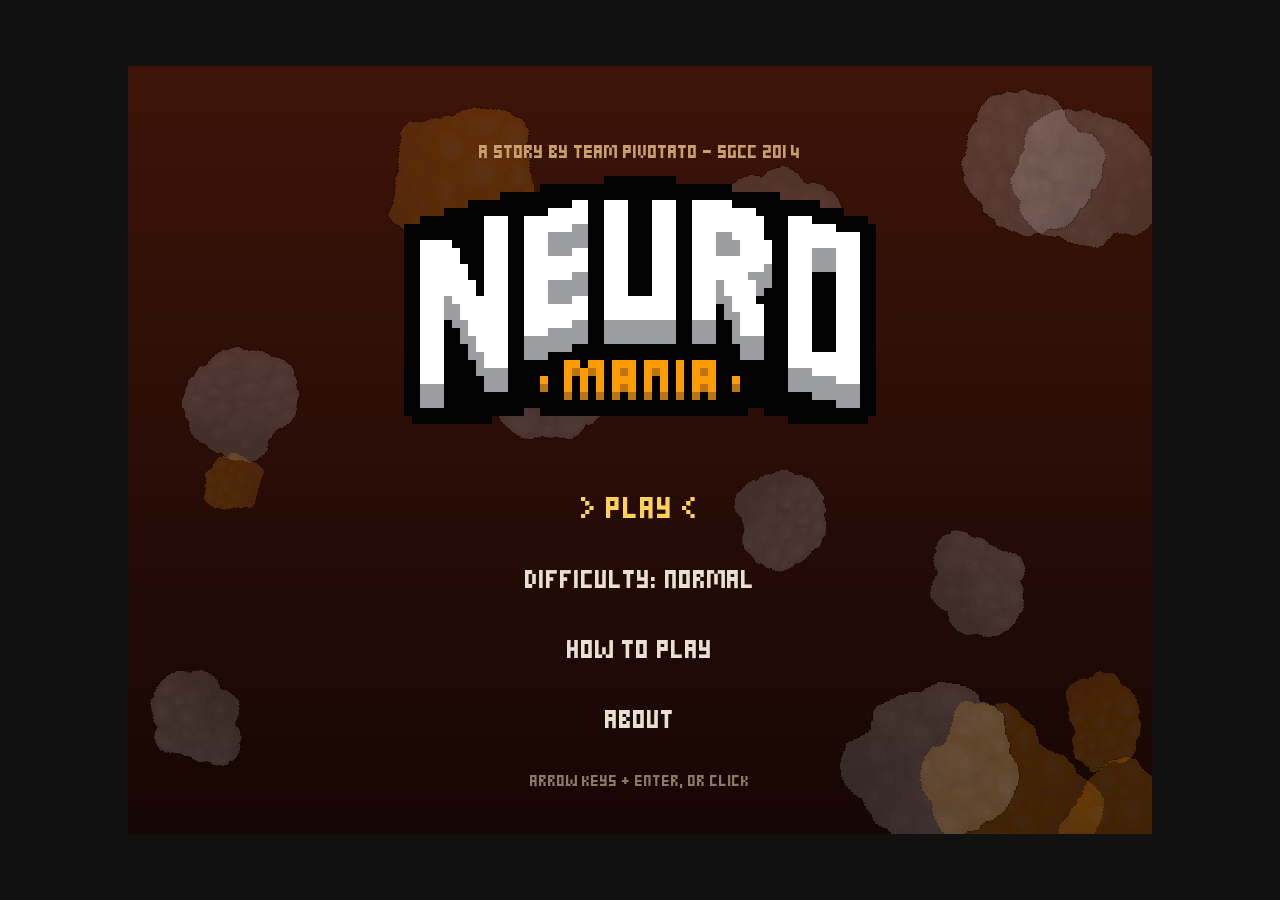
==== v3/index.html @ 3cad44fe "Port Neuromania from Flash to HTML5 canvas (v3) + original 2014 sources v3/ is a plugin-free web por" ====
<!DOCTYPE html>
<html lang="en">
<head>
<meta charset="utf-8">
<meta name="viewport" content="width=device-width, initial-scale=1">
<title>Neuromania — Team Pivotato (SGCC 2014)</title>
<link rel="icon" href="assets/ui/icon.png">
<link rel="stylesheet" href="css/style.css">
</head>
<body>
<div id="stage">
  <canvas id="game" width="1024" height="768"></canvas>
</div>
<script src="js/assets.js"></script>
<script src="js/audio.js"></script>
<script src="js/input.js"></script>
<script src="js/dialogue.js"></script>
<script src="js/menu.js"></script>
<script src="js/overworld.js"></script>
<script src="js/battle.js"></script>
<script src="js/main.js"></script>
</body>
</html>
---- v3/css/style.css ----
@font-face {
  font-family: 'Wendy';
  src: url('../assets/fonts/wendy.ttf') format('truetype');
}

html, body {
  margin: 0;
  padding: 0;
  height: 100%;
  background: #111;
  overflow: hidden;
  font-family: 'Wendy', monospace;
}

#stage {
  position: absolute;
  inset: 0;
  display: flex;
  align-items: center;
  justify-content: center;
}

#game {
  image-rendering: pixelated;
  image-rendering: crisp-edges;
  background: #000;
  max-width: 100vw;
  max-height: 100vh;
  aspect-ratio: 4 / 3;
}
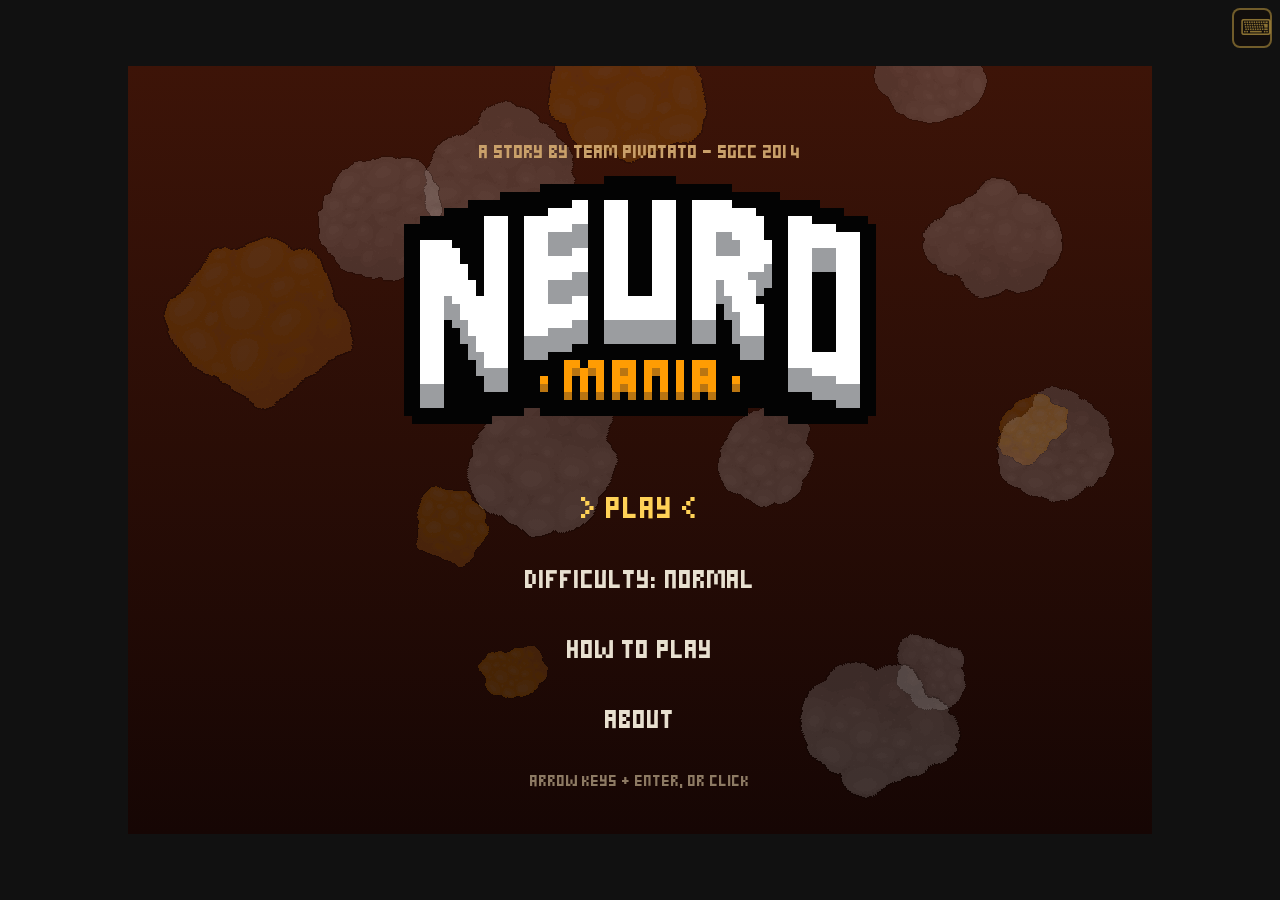
==== commit 6fe3c0cf: "Add on-screen touch controls (WASD pad + Q/W/E/ESC buttons) The movement pad is labeled WASD but emi" ====
--- a/v3/index.html
+++ b/v3/index.html
@@ -14,6 +14,7 @@
 <script src="js/assets.js"></script>
 <script src="js/audio.js"></script>
 <script src="js/input.js"></script>
+<script src="js/touchpad.js"></script>
 <script src="js/dialogue.js"></script>
 <script src="js/menu.js"></script>
 <script src="js/overworld.js"></script>
--- a/v3/css/style.css
+++ b/v3/css/style.css
@@ -28,3 +28,88 @@
   max-height: 100vh;
   aspect-ratio: 4 / 3;
 }
+
+/* --- on-screen controls --- */
+
+#touchpad {
+  position: fixed;
+  inset: 0;
+  pointer-events: none;
+  z-index: 10;
+}
+
+#touchpad.hidden { display: none; }
+
+#tp-move {
+  position: absolute;
+  left: max(12px, env(safe-area-inset-left));
+  bottom: max(var(--tp-bottom, 12px), env(safe-area-inset-bottom));
+  display: grid;
+  grid-template-areas:
+    ". w ."
+    "a s d";
+  gap: 8px;
+}
+
+#tp-actions {
+  position: absolute;
+  right: max(12px, env(safe-area-inset-right));
+  bottom: max(var(--tp-bottom, 12px), env(safe-area-inset-bottom));
+  display: grid;
+  grid-template-columns: repeat(2, auto);
+  gap: 8px;
+}
+
+.tp-btn {
+  pointer-events: auto;
+  touch-action: none;
+  user-select: none;
+  -webkit-user-select: none;
+  -webkit-tap-highlight-color: transparent;
+  width: 64px;
+  height: 64px;
+  border: 3px solid rgba(255, 210, 87, 0.7);
+  border-radius: 12px;
+  background: rgba(20, 10, 6, 0.55);
+  color: #ffd257;
+  font-family: 'Wendy', monospace;
+  font-size: 30px;
+  line-height: 1;
+  display: flex;
+  flex-direction: column;
+  align-items: center;
+  justify-content: center;
+  padding: 0;
+}
+
+.tp-act b { font-weight: normal; font-size: 28px; }
+.tp-act span { font-size: 14px; color: #e8e0d0; margin-top: 3px; }
+
+.tp-btn.held {
+  background: rgba(255, 210, 87, 0.85);
+  color: #3d1408;
+  border-color: #fff;
+}
+.tp-btn.held span { color: #3d1408; }
+
+#tp-toggle {
+  position: fixed;
+  top: max(8px, env(safe-area-inset-top));
+  right: max(8px, env(safe-area-inset-right));
+  z-index: 11;
+  width: 40px;
+  height: 40px;
+  border: 2px solid rgba(255, 210, 87, 0.4);
+  border-radius: 8px;
+  background: rgba(20, 10, 6, 0.4);
+  color: rgba(255, 210, 87, 0.5);
+  font-size: 22px;
+  line-height: 1;
+  cursor: pointer;
+  -webkit-tap-highlight-color: transparent;
+}
+
+#tp-toggle.on {
+  color: #ffd257;
+  border-color: rgba(255, 210, 87, 0.8);
+}
